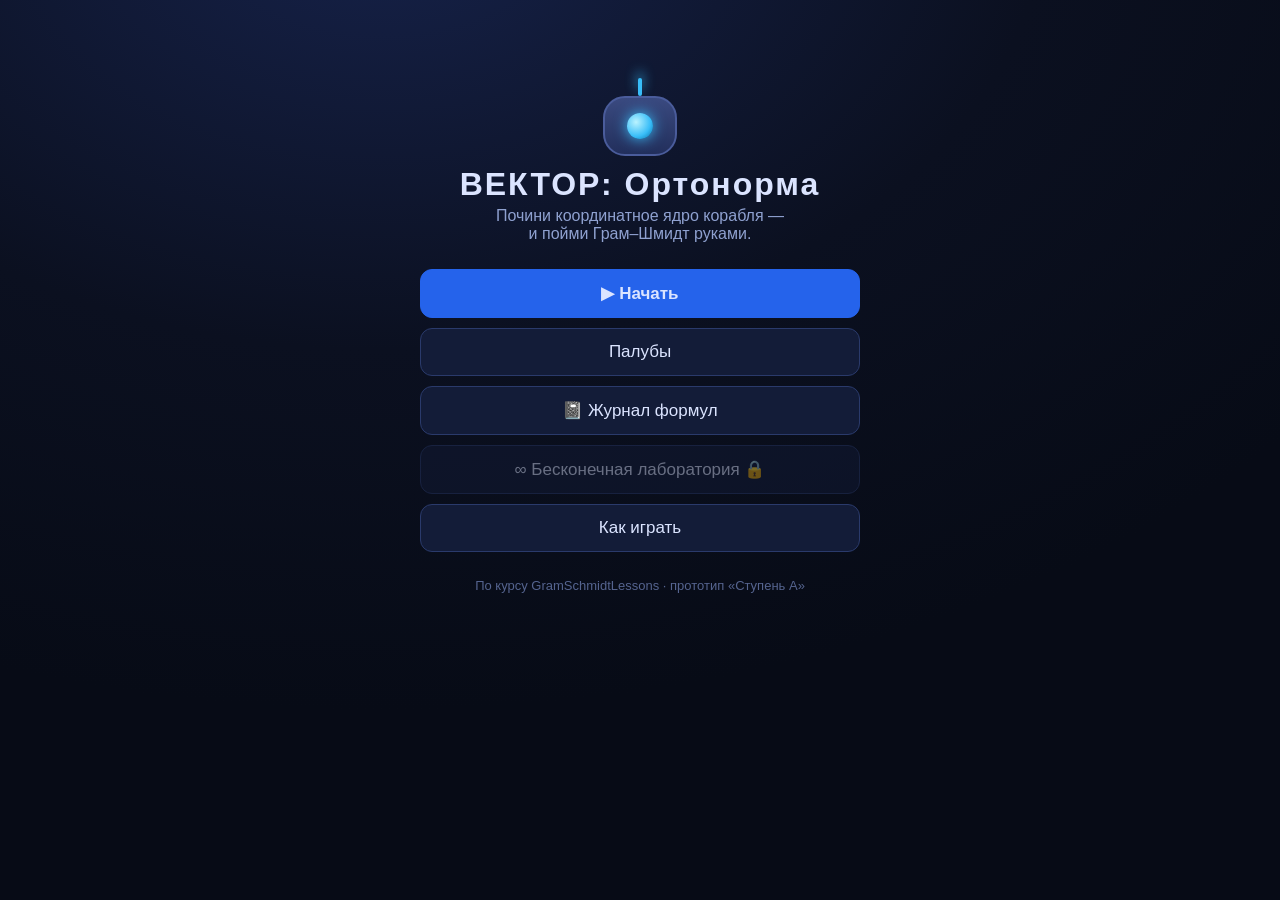
==== igra/index.html @ 3eb65572 "Разработать играбельную игру «ВЕКТОР: Ортонорма» (ступень A из GDD) Полноценная браузерная игра без " ====
<!DOCTYPE html>
<html lang="ru">
<head>
<meta charset="utf-8">
<meta name="viewport" content="width=device-width, initial-scale=1">
<title>ВЕКТОР: Ортонорма</title>
<link rel="stylesheet" href="style.css">
</head>
<body>

<!-- ЭКРАН: главное меню -->
<div id="scr-menu" class="screen">
  <div class="menu-box">
    <div class="logo-bot" aria-hidden="true">
      <div class="bot-antenna"></div>
      <div class="bot-body"><div class="bot-eye"></div></div>
    </div>
    <h1>ВЕКТОР: Ортонорма</h1>
    <p class="tagline">Почини координатное ядро корабля —<br>и пойми Грам–Шмидт руками.</p>
    <button class="big primary" id="btn-continue">▶ Играть</button>
    <button class="big" id="btn-levels">Палубы</button>
    <button class="big" id="btn-journal-menu">📓 Журнал формул</button>
    <button class="big" id="btn-endless" disabled>∞ Бесконечная лаборатория 🔒</button>
    <button class="big" id="btn-how">Как играть</button>
    <p class="credits">По курсу GramSchmidtLessons · прототип «Ступень A»</p>
  </div>
</div>

<!-- ЭКРАН: выбор уровня -->
<div id="scr-levels" class="screen hidden">
  <h2>Палубы корабля</h2>
  <div id="level-grid"></div>
  <button class="big" id="btn-back-menu">← В меню</button>
</div>

<!-- ЭКРАН: игра (комната) -->
<div id="scr-game" class="screen hidden">
  <div id="hud">
    <span id="hud-deck"></span>
    <span id="hud-name"></span>
    <span class="hud-right">
      <span id="hud-stars">★ 0</span>
      <button id="btn-journal">📓</button>
      <button id="btn-map">🗺</button>
    </span>
  </div>
  <canvas id="room" width="884" height="544"></canvas>
  <div id="dialogue" class="hidden">
    <div id="dlg-text"></div>
    <div id="dlg-next">нажми или пробел ▸</div>
  </div>
  <div id="room-tip">WASD / стрелки / клик по полу — идти · консоль — головоломка · открытая дверь — дальше</div>
</div>

<!-- ОВЕРЛЕЙ: головоломка -->
<div id="puzzle" class="modal hidden">
  <div class="puzzle-box">
    <div class="puzzle-head">
      <b id="pz-title"></b>
      <button id="pz-close">✕</button>
    </div>
    <div class="puzzle-body">
      <canvas id="pz-canvas" width="520" height="440"></canvas>
      <div class="puzzle-side">
        <div id="pz-goal" class="goal"></div>
        <div id="pz-info" class="info"></div>
        <div id="pz-buttons"></div>
        <div id="pz-msg" class="msg"></div>
        <button id="pz-hint" class="hintbtn">💡 Подсказка</button>
        <div id="pz-hint-text" class="hinttext"></div>
      </div>
    </div>
  </div>
</div>

<!-- ОВЕРЛЕЙ: церемония (звёзды + вопрос) -->
<div id="ceremony" class="modal hidden">
  <div class="cer-box">
    <h2 id="cer-title">Палуба починена!</h2>
    <div id="cer-stars" class="cer-stars"></div>
    <div id="cer-journal" class="cer-journal"></div>
    <div id="cer-question" class="cer-question"></div>
    <button class="big primary" id="cer-next">Дальше ▸</button>
  </div>
</div>

<!-- ОВЕРЛЕЙ: журнал -->
<div id="journal" class="modal hidden">
  <div class="jr-box">
    <div class="puzzle-head"><b>📓 Бортовой журнал формул</b><button id="jr-close">✕</button></div>
    <div id="jr-list"></div>
  </div>
</div>

<!-- ОВЕРЛЕЙ: как играть -->
<div id="howto" class="modal hidden">
  <div class="jr-box">
    <div class="puzzle-head"><b>Как играть</b><button id="how-close">✕</button></div>
    <div class="how-text">
      <p><b>Ходи</b> по палубе: WASD, стрелки или клик по полу.</p>
      <p><b>Встань на синюю консоль</b> — откроется головоломка. Перетаскивай кончики
      стрелок мышкой, жми кнопки операций. Числа справа считаются вживую.</p>
      <p><b>Реши головоломку</b> — дверь справа откроется. Дойди до неё.</p>
      <p>За уровень можно получить до <b>трёх звёзд</b>: ★ решил · ★ без подсказок ·
      ★ ответил на вопрос о смысле.</p>
      <p>Каждая починенная палуба добавляет запись в <b>журнал формул</b> —
      это твой конспект, заработанный руками.</p>
      <p>Застрял? Кнопка 💡 даёт подсказки слоями — от намёка до ответа.</p>
    </div>
  </div>
</div>

<script src="math.js"></script>
<script src="levels.js"></script>
<script src="game.js"></script>
</body>
</html>
---- igra/style.css ----
/* ВЕКТОР: Ортонорма — стили. Тёмно-синяя лаборатория, неоновые векторы. */
* { box-sizing: border-box; }
body {
  margin: 0; min-height: 100vh; color: #dbe4ff;
  font-family: -apple-system, "Segoe UI", Roboto, Arial, sans-serif;
  background: radial-gradient(1200px 800px at 30% -10%, #16224a 0%, #0b1020 55%, #070b16 100%);
}
.hidden { display: none !important; }
button { font-family: inherit; cursor: pointer; }

/* ---------- экраны ---------- */
.screen { max-width: 960px; margin: 0 auto; padding: 24px 16px; }

.menu-box { max-width: 440px; margin: 6vh auto; text-align: center; }
.menu-box h1 { margin: 10px 0 4px; letter-spacing: 2px; }
.tagline { color: #8fa1d0; margin: 0 0 26px; }
.credits { color: #55648f; font-size: 13px; margin-top: 26px; }

button.big {
  display: block; width: 100%; margin: 10px 0; padding: 13px 18px;
  font-size: 17px; border-radius: 12px; border: 1px solid #2a3a6b;
  background: #131c38; color: #dbe4ff; transition: transform .1s, background .15s;
}
button.big:hover:not(:disabled) { background: #1a2750; transform: translateY(-1px); }
button.big.primary { background: #2563eb; border-color: #2563eb; font-weight: 700; }
button.big.primary:hover { background: #3b76f6; }
button.big:disabled { opacity: .45; cursor: default; }

/* робот-логотип */
.logo-bot { width: 90px; margin: 0 auto; }
.bot-antenna { width: 4px; height: 18px; background: #38bdf8; margin: 0 auto;
  border-radius: 2px; box-shadow: 0 -6px 12px #38bdf8; }
.bot-body { width: 74px; height: 60px; margin: 0 auto; border-radius: 22px;
  background: linear-gradient(#3a4a80, #222f5c); border: 2px solid #4a5c9b;
  display: flex; align-items: center; justify-content: center; }
.bot-eye { width: 26px; height: 26px; border-radius: 50%;
  background: radial-gradient(circle at 35% 35%, #baf3ff, #38bdf8 60%, #0369a1);
  box-shadow: 0 0 14px #38bdf8; }

/* ---------- выбор уровня ---------- */
#level-grid { display: grid; grid-template-columns: repeat(auto-fill, minmax(210px, 1fr));
  gap: 12px; margin: 18px 0 22px; }
.lvl-card { border: 1px solid #2a3a6b; border-radius: 12px; padding: 12px 14px;
  background: #121a34; cursor: pointer; transition: background .15s; }
.lvl-card:hover { background: #1a2750; }
.lvl-card.locked { opacity: .4; cursor: default; }
.lvl-card .deck { font-size: 12px; color: #8fa1d0; }
.lvl-card .stars { color: #fbbf24; letter-spacing: 2px; }

/* ---------- игровой экран ---------- */
#hud { display: flex; gap: 14px; align-items: center; padding: 8px 4px;
  font-size: 15px; color: #9fb0dd; }
#hud-name { color: #dbe4ff; font-weight: 700; }
.hud-right { margin-left: auto; display: flex; gap: 8px; align-items: center; }
#hud-stars { color: #fbbf24; }
#hud button { background: #131c38; color: #dbe4ff; border: 1px solid #2a3a6b;
  border-radius: 8px; padding: 5px 10px; font-size: 15px; }

#room { display: block; width: 100%; max-width: 884px; border-radius: 14px;
  border: 1px solid #23305c; background: #0d1430; touch-action: none; cursor: pointer; }
#room-tip { color: #55648f; font-size: 13px; padding: 6px 2px; }

#dialogue { position: fixed; left: 50%; bottom: 34px; transform: translateX(-50%);
  width: min(720px, 92vw); background: #101a3add; border: 1px solid #35509f;
  border-radius: 14px; padding: 14px 18px; backdrop-filter: blur(4px); cursor: pointer; }
#dlg-text { font-size: 16px; line-height: 1.5; }
#dlg-next { text-align: right; color: #7f92c8; font-size: 12px; margin-top: 6px; }

/* ---------- модальные окна ---------- */
.modal { position: fixed; inset: 0; background: #04060fd0; display: flex;
  align-items: center; justify-content: center; z-index: 50; padding: 12px; }

.puzzle-box, .jr-box, .cer-box { background: #0f1730; border: 1px solid #2a3a6b;
  border-radius: 16px; max-width: 900px; width: 100%; max-height: 94vh; overflow: auto; }
.puzzle-head { display: flex; justify-content: space-between; align-items: center;
  padding: 12px 16px; border-bottom: 1px solid #22305c; font-size: 17px; }
.puzzle-head button { background: none; border: none; color: #8fa1d0; font-size: 18px; }
.puzzle-body { display: flex; gap: 14px; padding: 14px; flex-wrap: wrap; }
#pz-canvas { border-radius: 12px; background: #0d1430; border: 1px solid #23305c;
  touch-action: none; max-width: 100%; }
.puzzle-side { flex: 1; min-width: 260px; display: flex; flex-direction: column; gap: 10px; }
.goal { background: #14224e; border-left: 4px solid #2563eb; border-radius: 0 10px 10px 0;
  padding: 10px 12px; font-size: 15px; line-height: 1.45; }
.info { background: #101a3a; border-radius: 10px; padding: 10px 12px;
  font-size: 15px; line-height: 1.55; min-height: 64px; }
.info b { color: #7dd3fc; font-family: ui-monospace, Consolas, monospace; }
#pz-buttons { display: flex; flex-direction: column; gap: 8px; }
#pz-buttons button { padding: 10px 12px; font-size: 15px; border-radius: 10px;
  border: 1px solid #2a3a6b; background: #17224a; color: #dbe4ff; text-align: left; }
#pz-buttons button:hover:not(:disabled) { background: #20305f; }
#pz-buttons button:disabled { opacity: .4; }
.msg { min-height: 22px; color: #fbbf24; font-size: 14px; }
.msg.good { color: #4ade80; }
.hintbtn { align-self: flex-start; background: none; border: 1px dashed #4a5c9b;
  color: #9fb0dd; border-radius: 10px; padding: 7px 12px; font-size: 14px; }
.hinttext { color: #cbd5f5; font-size: 14px; line-height: 1.5; }
.hinttext .h { background: #14224e; border-radius: 8px; padding: 8px 10px; margin: 6px 0; }

/* церемония */
.cer-box { max-width: 520px; text-align: center; padding: 22px; }
.cer-stars { font-size: 40px; letter-spacing: 8px; margin: 6px 0 2px; }
.cer-stars .off { opacity: .22; }
.star-label { font-size: 13px; color: #8fa1d0; margin-bottom: 12px; letter-spacing: normal; }
.cer-journal { background: #101a3a; border-radius: 12px; padding: 12px;
  text-align: left; margin: 12px 0; font-size: 14px; }
.cer-journal .frm { font-family: ui-monospace, Consolas, monospace; color: #7dd3fc;
  margin-top: 6px; }
.cer-question { text-align: left; margin: 10px 0; }
.cer-question .q { font-weight: 700; margin-bottom: 8px; }
.cer-question button { display: block; width: 100%; text-align: left; margin: 6px 0;
  padding: 10px 12px; border-radius: 10px; border: 1px solid #2a3a6b;
  background: #17224a; color: #dbe4ff; font-size: 15px; }
.cer-question button:hover:not(:disabled) { background: #20305f; }
.cer-question button.right { background: #14532d; border-color: #22c55e; }
.cer-question button.wrong { background: #58151c; border-color: #ef4444; }

/* журнал */
.jr-box { max-width: 640px; }
#jr-list { padding: 14px; }
.jr-entry { border: 1px solid #22305c; border-radius: 12px; padding: 12px 14px;
  margin-bottom: 10px; background: #101a3a; }
.jr-entry h3 { margin: 0 0 6px; font-size: 16px; color: #7dd3fc; }
.jr-entry .words { font-size: 14px; color: #cbd5f5; line-height: 1.5; }
.jr-entry .frm { font-family: ui-monospace, Consolas, monospace; color: #a5f3fc;
  background: #0d1430; border-radius: 8px; padding: 7px 10px; margin-top: 8px;
  font-size: 14px; white-space: pre-wrap; }
.jr-entry .code { font-family: ui-monospace, Consolas, monospace; color: #86efac;
  font-size: 13px; margin-top: 6px; white-space: pre-wrap; }
.jr-empty { color: #55648f; text-align: center; padding: 30px 0; }
.how-text { padding: 14px 18px; font-size: 15px; line-height: 1.55; }

/* конвейер и кодовая комната — DOM-элементы поверх канваса */
.chips { display: flex; gap: 8px; flex-wrap: wrap; }
.chip { padding: 9px 12px; border-radius: 10px; border: 1px solid #4a5c9b;
  background: #1b2a5c; font-family: ui-monospace, Consolas, monospace;
  font-size: 14px; cursor: pointer; user-select: none; }
.chip:hover { background: #24377a; }
.slotrow { display: flex; gap: 8px; align-items: center; margin: 8px 0; flex-wrap: wrap; }
.slot { min-width: 118px; min-height: 40px; border: 2px dashed #35509f; border-radius: 10px;
  display: flex; align-items: center; justify-content: center; font-size: 13px;
  color: #7f92c8; padding: 4px; }
.slot .chip { margin: 0; }
.codeline { display: flex; gap: 8px; align-items: center; margin: 6px 0; }
.codeline .txt { flex: 1; font-family: ui-monospace, Consolas, monospace; font-size: 14px;
  background: #0d1430; border: 1px solid #22305c; border-radius: 8px; padding: 9px 12px;
  color: #a5f3fc; }
.codeline button { width: 34px; height: 34px; border-radius: 8px; border: 1px solid #2a3a6b;
  background: #17224a; color: #dbe4ff; }
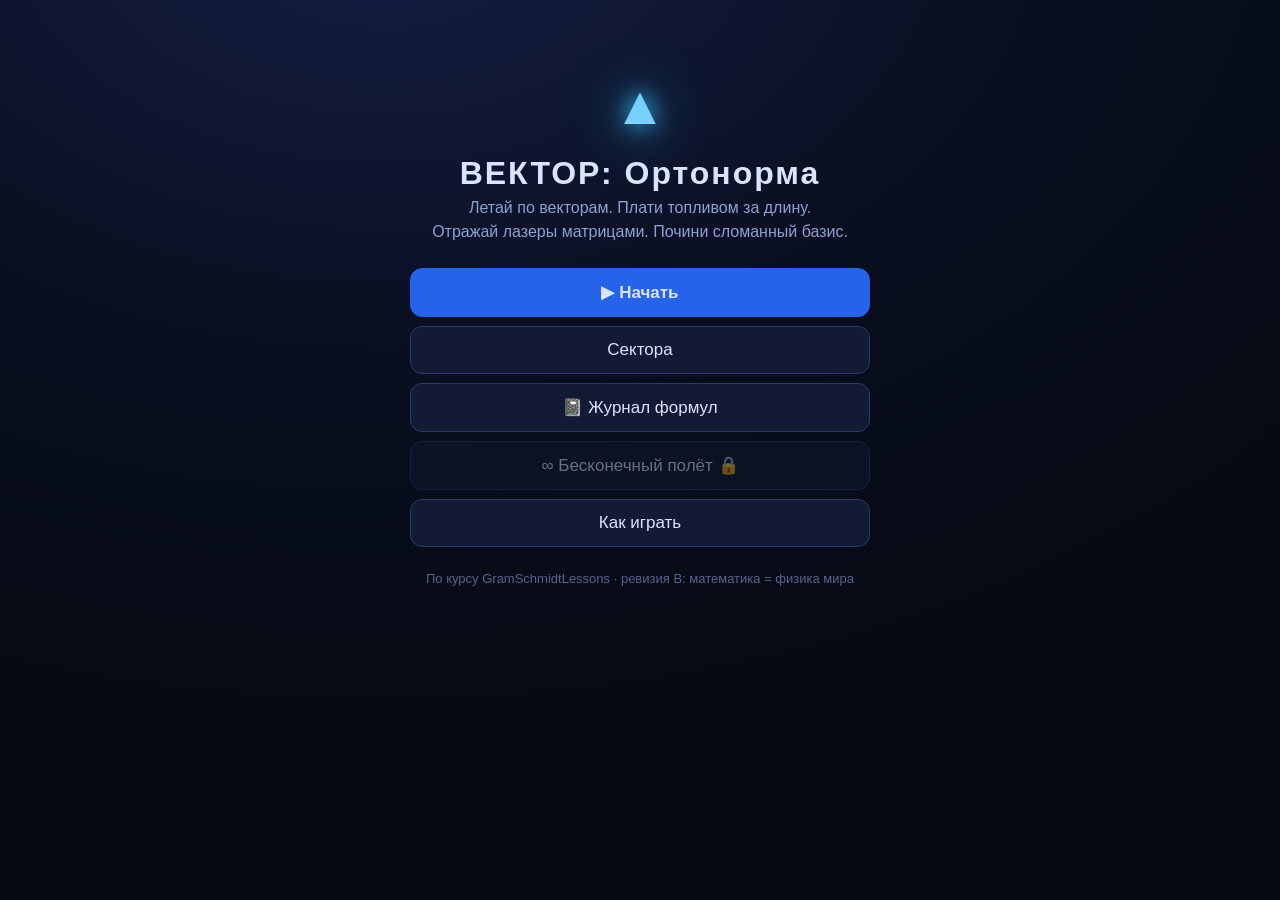
==== commit 49bd9c96: "Перестроить игру: математика = физика мира (ревизия B) Полная переработка по итогам обратной связи: " ====
--- a/igra/index.html
+++ b/igra/index.html
@@ -11,73 +11,57 @@
 <!-- ЭКРАН: главное меню -->
 <div id="scr-menu" class="screen">
   <div class="menu-box">
-    <div class="logo-bot" aria-hidden="true">
-      <div class="bot-antenna"></div>
-      <div class="bot-body"><div class="bot-eye"></div></div>
-    </div>
+    <div class="logo-ship" aria-hidden="true"><div class="ship-glow"></div>▲</div>
     <h1>ВЕКТОР: Ортонорма</h1>
-    <p class="tagline">Почини координатное ядро корабля —<br>и пойми Грам–Шмидт руками.</p>
+    <p class="tagline">Летай по векторам. Плати топливом за длину.<br>
+    Отражай лазеры матрицами. Почини сломанный базис.</p>
     <button class="big primary" id="btn-continue">▶ Играть</button>
-    <button class="big" id="btn-levels">Палубы</button>
+    <button class="big" id="btn-levels">Сектора</button>
     <button class="big" id="btn-journal-menu">📓 Журнал формул</button>
-    <button class="big" id="btn-endless" disabled>∞ Бесконечная лаборатория 🔒</button>
+    <button class="big" id="btn-endless" disabled>∞ Бесконечный полёт 🔒</button>
     <button class="big" id="btn-how">Как играть</button>
-    <p class="credits">По курсу GramSchmidtLessons · прототип «Ступень A»</p>
+    <p class="credits">По курсу GramSchmidtLessons · ревизия B: математика = физика мира</p>
   </div>
 </div>
 
-<!-- ЭКРАН: выбор уровня -->
+<!-- ЭКРАН: выбор сектора -->
 <div id="scr-levels" class="screen hidden">
-  <h2>Палубы корабля</h2>
+  <h2>Сектора</h2>
   <div id="level-grid"></div>
   <button class="big" id="btn-back-menu">← В меню</button>
 </div>
 
-<!-- ЭКРАН: игра (комната) -->
+<!-- ЭКРАН: игра -->
 <div id="scr-game" class="screen hidden">
   <div id="hud">
-    <span id="hud-deck"></span>
+    <span id="hud-zone"></span>
     <span id="hud-name"></span>
     <span class="hud-right">
+      <span id="hud-fuel"></span>
       <span id="hud-stars">★ 0</span>
-      <button id="btn-journal">📓</button>
-      <button id="btn-map">🗺</button>
+      <button id="btn-hint" title="подсказка">💡</button>
+      <button id="btn-journal" title="журнал">📓</button>
+      <button id="btn-map" title="сектора">🗺</button>
     </span>
   </div>
-  <canvas id="room" width="884" height="544"></canvas>
-  <div id="dialogue" class="hidden">
-    <div id="dlg-text"></div>
-    <div id="dlg-next">нажми или пробел ▸</div>
+  <div id="stage">
+    <canvas id="cv" width="940" height="560"></canvas>
+    <div id="iris" class="hidden"><span id="iris-text"></span>
+      <span class="iris-next">▸</span></div>
+    <div id="hint-pop" class="hidden"></div>
   </div>
-  <div id="room-tip">WASD / стрелки / клик по полу — идти · консоль — головоломка · открытая дверь — дальше</div>
-</div>
-
-<!-- ОВЕРЛЕЙ: головоломка -->
-<div id="puzzle" class="modal hidden">
-  <div class="puzzle-box">
-    <div class="puzzle-head">
-      <b id="pz-title"></b>
-      <button id="pz-close">✕</button>
-    </div>
-    <div class="puzzle-body">
-      <canvas id="pz-canvas" width="520" height="440"></canvas>
-      <div class="puzzle-side">
-        <div id="pz-goal" class="goal"></div>
-        <div id="pz-info" class="info"></div>
-        <div id="pz-buttons"></div>
-        <div id="pz-msg" class="msg"></div>
-        <button id="pz-hint" class="hintbtn">💡 Подсказка</button>
-        <div id="pz-hint-text" class="hinttext"></div>
-      </div>
-    </div>
+  <div id="bar">
+    <div id="bar-info"></div>
+    <div id="bar-tools"></div>
   </div>
 </div>
 
-<!-- ОВЕРЛЕЙ: церемония (звёзды + вопрос) -->
+<!-- ОВЕРЛЕЙ: церемония -->
 <div id="ceremony" class="modal hidden">
   <div class="cer-box">
-    <h2 id="cer-title">Палуба починена!</h2>
+    <h2 id="cer-title">Сектор пройден!</h2>
     <div id="cer-stars" class="cer-stars"></div>
+    <div id="cer-labels" class="star-label"></div>
     <div id="cer-journal" class="cer-journal"></div>
     <div id="cer-question" class="cer-question"></div>
     <button class="big primary" id="cer-next">Дальше ▸</button>
@@ -87,7 +71,7 @@
 <!-- ОВЕРЛЕЙ: журнал -->
 <div id="journal" class="modal hidden">
   <div class="jr-box">
-    <div class="puzzle-head"><b>📓 Бортовой журнал формул</b><button id="jr-close">✕</button></div>
+    <div class="mhead"><b>📓 Бортовой журнал формул</b><button id="jr-close">✕</button></div>
     <div id="jr-list"></div>
   </div>
 </div>
@@ -95,17 +79,19 @@
 <!-- ОВЕРЛЕЙ: как играть -->
 <div id="howto" class="modal hidden">
   <div class="jr-box">
-    <div class="puzzle-head"><b>Как играть</b><button id="how-close">✕</button></div>
+    <div class="mhead"><b>Как играть</b><button id="how-close">✕</button></div>
     <div class="how-text">
-      <p><b>Ходи</b> по палубе: WASD, стрелки или клик по полу.</p>
-      <p><b>Встань на синюю консоль</b> — откроется головоломка. Перетаскивай кончики
-      стрелок мышкой, жми кнопки операций. Числа справа считаются вживую.</p>
-      <p><b>Реши головоломку</b> — дверь справа откроется. Дойди до неё.</p>
-      <p>За уровень можно получить до <b>трёх звёзд</b>: ★ решил · ★ без подсказок ·
+      <p><b>Полёт.</b> Зажми мышку и потяни — от корабля вырастет вектор тяги.
+      Кнопка <b>«▶ Тяга!»</b> — корабль летит по стрелке. Топливо тратится
+      ровно на длину вектора.</p>
+      <p><b>Маршруты.</b> «+ Добавить вектор» — пристроить следующую стрелку
+      к концу предыдущей. Итог пути = сумма векторов.</p>
+      <p><b>Предметы.</b> У зеркал есть ручки — тяни и вращай, луч отражается
+      вживую. Светящаяся балка отбрасывает тень-мост на рельсу. У ядра сектора
+      появляются кнопки починки базиса.</p>
+      <p><b>Звёзды:</b> ★ прошёл · ★ уложился в топливо (или без подсказок) ·
       ★ ответил на вопрос о смысле.</p>
-      <p>Каждая починенная палуба добавляет запись в <b>журнал формул</b> —
-      это твой конспект, заработанный руками.</p>
-      <p>Застрял? Кнопка 💡 даёт подсказки слоями — от намёка до ответа.</p>
+      <p>Кнопка 💡 — подсказки слоями. «↺» — заправиться и начать сектор заново.</p>
     </div>
   </div>
 </div>
--- a/igra/style.css
+++ b/igra/style.css
@@ -1,108 +1,112 @@
-/* ВЕКТОР: Ортонорма — стили. Тёмно-синяя лаборатория, неоновые векторы. */
+/* ВЕКТОР: Ортонорма (ревизия B) — космос, неон, физика */
 * { box-sizing: border-box; }
 body {
   margin: 0; min-height: 100vh; color: #dbe4ff;
   font-family: -apple-system, "Segoe UI", Roboto, Arial, sans-serif;
-  background: radial-gradient(1200px 800px at 30% -10%, #16224a 0%, #0b1020 55%, #070b16 100%);
+  background: radial-gradient(1200px 800px at 30% -10%, #141f45 0%, #0a0f20 55%, #060a14 100%);
 }
 .hidden { display: none !important; }
 button { font-family: inherit; cursor: pointer; }
 
 /* ---------- экраны ---------- */
-.screen { max-width: 960px; margin: 0 auto; padding: 24px 16px; }
+.screen { max-width: 990px; margin: 0 auto; padding: 18px 14px; }
 
-.menu-box { max-width: 440px; margin: 6vh auto; text-align: center; }
-.menu-box h1 { margin: 10px 0 4px; letter-spacing: 2px; }
-.tagline { color: #8fa1d0; margin: 0 0 26px; }
-.credits { color: #55648f; font-size: 13px; margin-top: 26px; }
+.menu-box { max-width: 460px; margin: 5vh auto; text-align: center; }
+.menu-box h1 { margin: 8px 0 4px; letter-spacing: 2px; }
+.tagline { color: #8fa1d0; margin: 0 0 24px; line-height: 1.5; }
+.credits { color: #55648f; font-size: 13px; margin-top: 24px; }
+
+.logo-ship { position: relative; width: 84px; height: 84px; margin: 0 auto;
+  font-size: 54px; color: #7dd3fc; line-height: 84px;
+  text-shadow: 0 0 24px #38bdf8, 0 0 60px #38bdf8; }
+.ship-glow { position: absolute; inset: 18px; border-radius: 50%;
+  background: radial-gradient(circle, #38bdf822, transparent 70%); }
 
 button.big {
-  display: block; width: 100%; margin: 10px 0; padding: 13px 18px;
+  display: block; width: 100%; margin: 9px 0; padding: 13px 18px;
   font-size: 17px; border-radius: 12px; border: 1px solid #2a3a6b;
-  background: #131c38; color: #dbe4ff; transition: transform .1s, background .15s;
+  background: #121a34; color: #dbe4ff; transition: transform .1s, background .15s;
 }
 button.big:hover:not(:disabled) { background: #1a2750; transform: translateY(-1px); }
 button.big.primary { background: #2563eb; border-color: #2563eb; font-weight: 700; }
 button.big.primary:hover { background: #3b76f6; }
 button.big:disabled { opacity: .45; cursor: default; }
 
-/* робот-логотип */
-.logo-bot { width: 90px; margin: 0 auto; }
-.bot-antenna { width: 4px; height: 18px; background: #38bdf8; margin: 0 auto;
-  border-radius: 2px; box-shadow: 0 -6px 12px #38bdf8; }
-.bot-body { width: 74px; height: 60px; margin: 0 auto; border-radius: 22px;
-  background: linear-gradient(#3a4a80, #222f5c); border: 2px solid #4a5c9b;
-  display: flex; align-items: center; justify-content: center; }
-.bot-eye { width: 26px; height: 26px; border-radius: 50%;
-  background: radial-gradient(circle at 35% 35%, #baf3ff, #38bdf8 60%, #0369a1);
-  box-shadow: 0 0 14px #38bdf8; }
-
-/* ---------- выбор уровня ---------- */
-#level-grid { display: grid; grid-template-columns: repeat(auto-fill, minmax(210px, 1fr));
-  gap: 12px; margin: 18px 0 22px; }
+/* ---------- выбор сектора ---------- */
+#level-grid { display: grid; grid-template-columns: repeat(auto-fill, minmax(215px, 1fr));
+  gap: 12px; margin: 16px 0 20px; }
 .lvl-card { border: 1px solid #2a3a6b; border-radius: 12px; padding: 12px 14px;
-  background: #121a34; cursor: pointer; transition: background .15s; }
+  background: #111a34; cursor: pointer; transition: background .15s; }
 .lvl-card:hover { background: #1a2750; }
 .lvl-card.locked { opacity: .4; cursor: default; }
 .lvl-card .deck { font-size: 12px; color: #8fa1d0; }
 .lvl-card .stars { color: #fbbf24; letter-spacing: 2px; }
 
 /* ---------- игровой экран ---------- */
-#hud { display: flex; gap: 14px; align-items: center; padding: 8px 4px;
-  font-size: 15px; color: #9fb0dd; }
+#hud { display: flex; gap: 14px; align-items: center; padding: 6px 4px 8px;
+  font-size: 15px; color: #9fb0dd; flex-wrap: wrap; }
 #hud-name { color: #dbe4ff; font-weight: 700; }
 .hud-right { margin-left: auto; display: flex; gap: 8px; align-items: center; }
 #hud-stars { color: #fbbf24; }
-#hud button { background: #131c38; color: #dbe4ff; border: 1px solid #2a3a6b;
+#hud-fuel { font-family: ui-monospace, Consolas, monospace; color: #7dd3fc; }
+#hud-fuel.low { color: #f87171; }
+#hud button { background: #121a34; color: #dbe4ff; border: 1px solid #2a3a6b;
   border-radius: 8px; padding: 5px 10px; font-size: 15px; }
 
-#room { display: block; width: 100%; max-width: 884px; border-radius: 14px;
-  border: 1px solid #23305c; background: #0d1430; touch-action: none; cursor: pointer; }
-#room-tip { color: #55648f; font-size: 13px; padding: 6px 2px; }
+#stage { position: relative; }
+#cv { display: block; width: 100%; border-radius: 14px;
+  border: 1px solid #22305c; background: #070c1c; touch-action: none; cursor: crosshair; }
 
-#dialogue { position: fixed; left: 50%; bottom: 34px; transform: translateX(-50%);
-  width: min(720px, 92vw); background: #101a3add; border: 1px solid #35509f;
-  border-radius: 14px; padding: 14px 18px; backdrop-filter: blur(4px); cursor: pointer; }
-#dlg-text { font-size: 16px; line-height: 1.5; }
-#dlg-next { text-align: right; color: #7f92c8; font-size: 12px; margin-top: 6px; }
+#iris { position: absolute; left: 12px; right: 12px; top: 10px;
+  background: #0d1634ee; border: 1px solid #35509f; border-radius: 12px;
+  padding: 11px 15px; cursor: pointer; font-size: 15px; line-height: 1.5;
+  display: flex; gap: 10px; align-items: baseline; }
+.iris-next { margin-left: auto; color: #7f92c8; font-size: 13px; flex: none; }
+
+#hint-pop { position: absolute; right: 12px; bottom: 12px; max-width: 380px;
+  background: #14224eee; border: 1px dashed #4a5c9b; border-radius: 12px;
+  padding: 10px 14px; font-size: 14px; line-height: 1.5; }
+
+/* нижняя панель */
+#bar { display: flex; gap: 14px; align-items: center; padding: 10px 4px;
+  flex-wrap: wrap; min-height: 62px; }
+#bar-info { font-size: 15px; line-height: 1.5; min-width: 260px; flex: 1; }
+#bar-info b { font-family: ui-monospace, Consolas, monospace; color: #7dd3fc; }
+#bar-info .warn { color: #fbbf24; }
+#bar-info .good { color: #4ade80; }
+#bar-tools { display: flex; gap: 8px; flex-wrap: wrap; }
+#bar-tools button { padding: 10px 14px; font-size: 15px; border-radius: 10px;
+  border: 1px solid #2a3a6b; background: #17224a; color: #dbe4ff; }
+#bar-tools button:hover:not(:disabled) { background: #20305f; }
+#bar-tools button:disabled { opacity: .4; }
+#bar-tools button.go { background: #2563eb; border-color: #2563eb; font-weight: 700; }
+#bar-tools button.go:hover { background: #3b76f6; }
+
+/* чипы конвейера в нижней панели */
+.chips { display: flex; gap: 8px; flex-wrap: wrap; align-items: center; }
+.chip { padding: 8px 11px; border-radius: 10px; border: 1px solid #4a5c9b;
+  background: #1b2a5c; font-family: ui-monospace, Consolas, monospace;
+  font-size: 14px; cursor: pointer; user-select: none; }
+.chip:hover { background: #24377a; }
+.slot { min-width: 110px; min-height: 38px; border: 2px dashed #35509f;
+  border-radius: 10px; display: flex; align-items: center; justify-content: center;
+  font-size: 12px; color: #7f92c8; padding: 3px; }
 
 /* ---------- модальные окна ---------- */
-.modal { position: fixed; inset: 0; background: #04060fd0; display: flex;
+.modal { position: fixed; inset: 0; background: #04060fd6; display: flex;
   align-items: center; justify-content: center; z-index: 50; padding: 12px; }
+.jr-box, .cer-box { background: #0f1730; border: 1px solid #2a3a6b;
+  border-radius: 16px; max-width: 640px; width: 100%; max-height: 92vh; overflow: auto; }
+.mhead { display: flex; justify-content: space-between; align-items: center;
+  padding: 12px 16px; border-bottom: 1px solid #22305c; font-size: 17px; }
+.mhead button { background: none; border: none; color: #8fa1d0; font-size: 18px; }
 
-.puzzle-box, .jr-box, .cer-box { background: #0f1730; border: 1px solid #2a3a6b;
-  border-radius: 16px; max-width: 900px; width: 100%; max-height: 94vh; overflow: auto; }
-.puzzle-head { display: flex; justify-content: space-between; align-items: center;
-  padding: 12px 16px; border-bottom: 1px solid #22305c; font-size: 17px; }
-.puzzle-head button { background: none; border: none; color: #8fa1d0; font-size: 18px; }
-.puzzle-body { display: flex; gap: 14px; padding: 14px; flex-wrap: wrap; }
-#pz-canvas { border-radius: 12px; background: #0d1430; border: 1px solid #23305c;
-  touch-action: none; max-width: 100%; }
-.puzzle-side { flex: 1; min-width: 260px; display: flex; flex-direction: column; gap: 10px; }
-.goal { background: #14224e; border-left: 4px solid #2563eb; border-radius: 0 10px 10px 0;
-  padding: 10px 12px; font-size: 15px; line-height: 1.45; }
-.info { background: #101a3a; border-radius: 10px; padding: 10px 12px;
-  font-size: 15px; line-height: 1.55; min-height: 64px; }
-.info b { color: #7dd3fc; font-family: ui-monospace, Consolas, monospace; }
-#pz-buttons { display: flex; flex-direction: column; gap: 8px; }
-#pz-buttons button { padding: 10px 12px; font-size: 15px; border-radius: 10px;
-  border: 1px solid #2a3a6b; background: #17224a; color: #dbe4ff; text-align: left; }
-#pz-buttons button:hover:not(:disabled) { background: #20305f; }
-#pz-buttons button:disabled { opacity: .4; }
-.msg { min-height: 22px; color: #fbbf24; font-size: 14px; }
-.msg.good { color: #4ade80; }
-.hintbtn { align-self: flex-start; background: none; border: 1px dashed #4a5c9b;
-  color: #9fb0dd; border-radius: 10px; padding: 7px 12px; font-size: 14px; }
-.hinttext { color: #cbd5f5; font-size: 14px; line-height: 1.5; }
-.hinttext .h { background: #14224e; border-radius: 8px; padding: 8px 10px; margin: 6px 0; }
-
-/* церемония */
 .cer-box { max-width: 520px; text-align: center; padding: 22px; }
-.cer-stars { font-size: 40px; letter-spacing: 8px; margin: 6px 0 2px; }
+.cer-stars { font-size: 40px; letter-spacing: 8px; margin: 6px 0 0; color: #fbbf24; }
 .cer-stars .off { opacity: .22; }
-.star-label { font-size: 13px; color: #8fa1d0; margin-bottom: 12px; letter-spacing: normal; }
+.star-label { font-size: 13px; color: #8fa1d0; margin-bottom: 10px; letter-spacing: normal; }
 .cer-journal { background: #101a3a; border-radius: 12px; padding: 12px;
-  text-align: left; margin: 12px 0; font-size: 14px; }
+  text-align: left; margin: 12px 0; font-size: 14px; line-height: 1.55; }
 .cer-journal .frm { font-family: ui-monospace, Consolas, monospace; color: #7dd3fc;
   margin-top: 6px; }
 .cer-question { text-align: left; margin: 10px 0; }
@@ -114,8 +118,6 @@
 .cer-question button.right { background: #14532d; border-color: #22c55e; }
 .cer-question button.wrong { background: #58151c; border-color: #ef4444; }
 
-/* журнал */
-.jr-box { max-width: 640px; }
 #jr-list { padding: 14px; }
 .jr-entry { border: 1px solid #22305c; border-radius: 12px; padding: 12px 14px;
   margin-bottom: 10px; background: #101a3a; }
@@ -128,21 +130,3 @@
   font-size: 13px; margin-top: 6px; white-space: pre-wrap; }
 .jr-empty { color: #55648f; text-align: center; padding: 30px 0; }
 .how-text { padding: 14px 18px; font-size: 15px; line-height: 1.55; }
-
-/* конвейер и кодовая комната — DOM-элементы поверх канваса */
-.chips { display: flex; gap: 8px; flex-wrap: wrap; }
-.chip { padding: 9px 12px; border-radius: 10px; border: 1px solid #4a5c9b;
-  background: #1b2a5c; font-family: ui-monospace, Consolas, monospace;
-  font-size: 14px; cursor: pointer; user-select: none; }
-.chip:hover { background: #24377a; }
-.slotrow { display: flex; gap: 8px; align-items: center; margin: 8px 0; flex-wrap: wrap; }
-.slot { min-width: 118px; min-height: 40px; border: 2px dashed #35509f; border-radius: 10px;
-  display: flex; align-items: center; justify-content: center; font-size: 13px;
-  color: #7f92c8; padding: 4px; }
-.slot .chip { margin: 0; }
-.codeline { display: flex; gap: 8px; align-items: center; margin: 6px 0; }
-.codeline .txt { flex: 1; font-family: ui-monospace, Consolas, monospace; font-size: 14px;
-  background: #0d1430; border: 1px solid #22305c; border-radius: 8px; padding: 9px 12px;
-  color: #a5f3fc; }
-.codeline button { width: 34px; height: 34px; border-radius: 8px; border: 1px solid #2a3a6b;
-  background: #17224a; color: #dbe4ff; }
